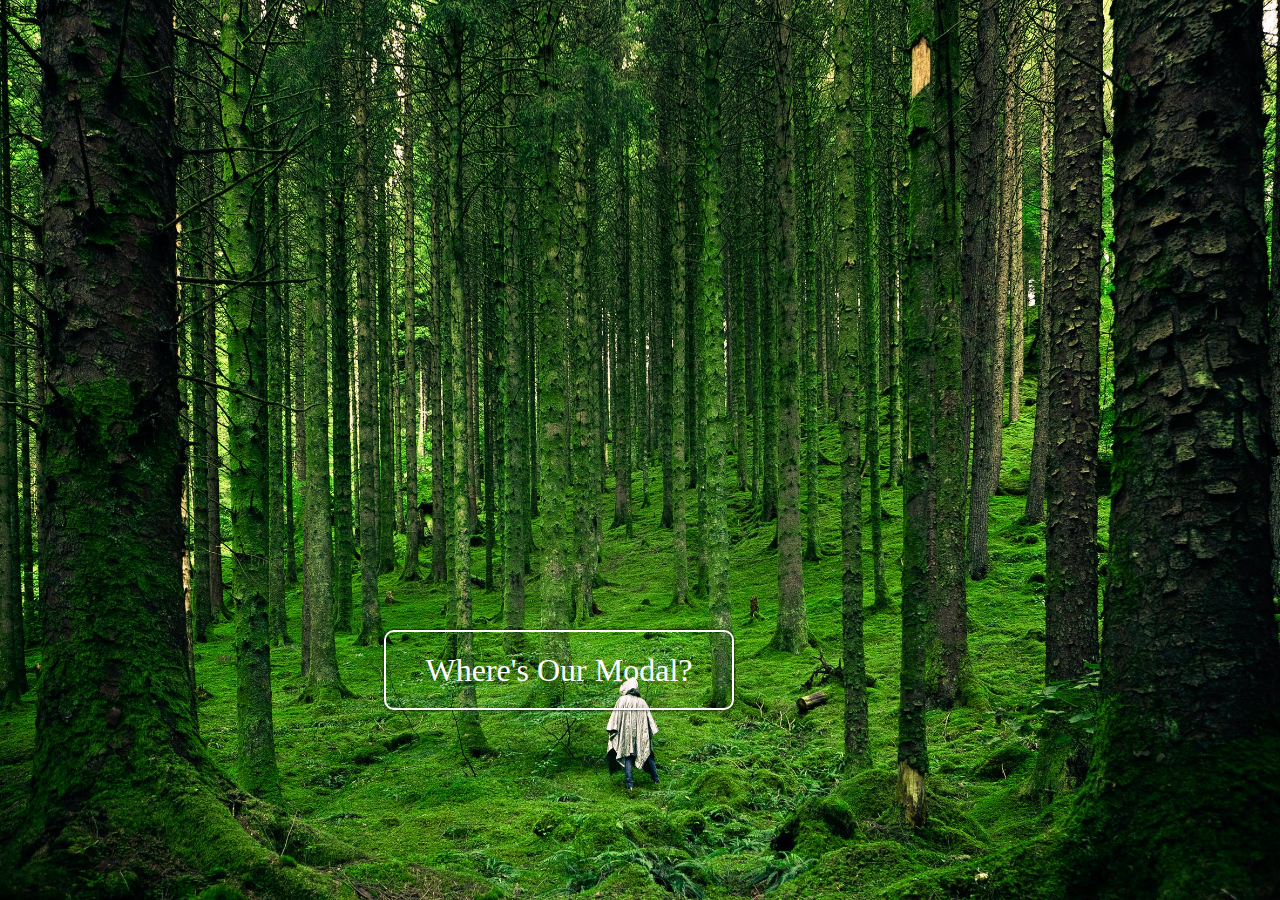
==== DOM manipulation + Projects/Project 2/index.html @ 57291677 "Started Project 2" ====
<!DOCTYPE html>
<html lang="en">
<head>
    <meta charset="UTF-8">
    <meta name="viewport" content="width=device-width, initial-scale=1.0">
    <title>Modal</title>
    <!-- STYLESHEET -->
    <link rel="stylesheet" href="style.css">
    <!-- GLOBAL FONT -->
    <link rel="preconnect" href="https://fonts.googleapis.com">
    <link rel="preconnect" href="https://fonts.gstatic.com" crossorigin>
    <link href="https://fonts.googleapis.com/css2?family=Roboto&display=swap" rel="stylesheet">
    <!-- FONT AWESOME LINK -->
    <link rel="stylesheet" href="https://cdnjs.cloudflare.com/ajax/libs/font-awesome/6.5.1/css/all.min.css" integrity="sha512-DTOQO9RWCH3ppGqcWaEA1BIZOC6xxalwEsw9c2QQeAIftl+Vegovlnee1c9QX4TctnWMn13TZye+giMm8e2LwA==" crossorigin="anonymous" referrerpolicy="no-referrer" />
</head>
<body>
    <button id="open-btn">
        <p>Where's Our Modal?</p>
    </button>

    <div class="modal-container">
        <div class="Modal">
            <p>Here I am!</p>
            <div class="close-btn">&times;</div>
        </div>
    </div>
    <!-- SCRIPT -->
    <script src="project-2.js"></script>
</body>
</html>
---- DOM manipulation + Projects/Project 2/style.css ----
*{
    margin:0;
    padding:0;
    box-sizing: border-box;
    font-family: 'Lato','sans-serif';
}

body{
    background: url(img/trees.jpg) no-repeat center center/cover;
    height: 100vh;
    position: relative;
}

#open-btn{
    position: absolute;
    top:70%;
    left:30%;
    width:350px;
    height:80px;
    font-size:2rem;
    background:transparent;
    color:#fff;
    border:2px solid #fff;
    border-radius:10px;
    padding:5px;
    box-shadow: 0 0 3px black;
}

#open-btn:hover{
    background-color: #fff;
    color:black;
}
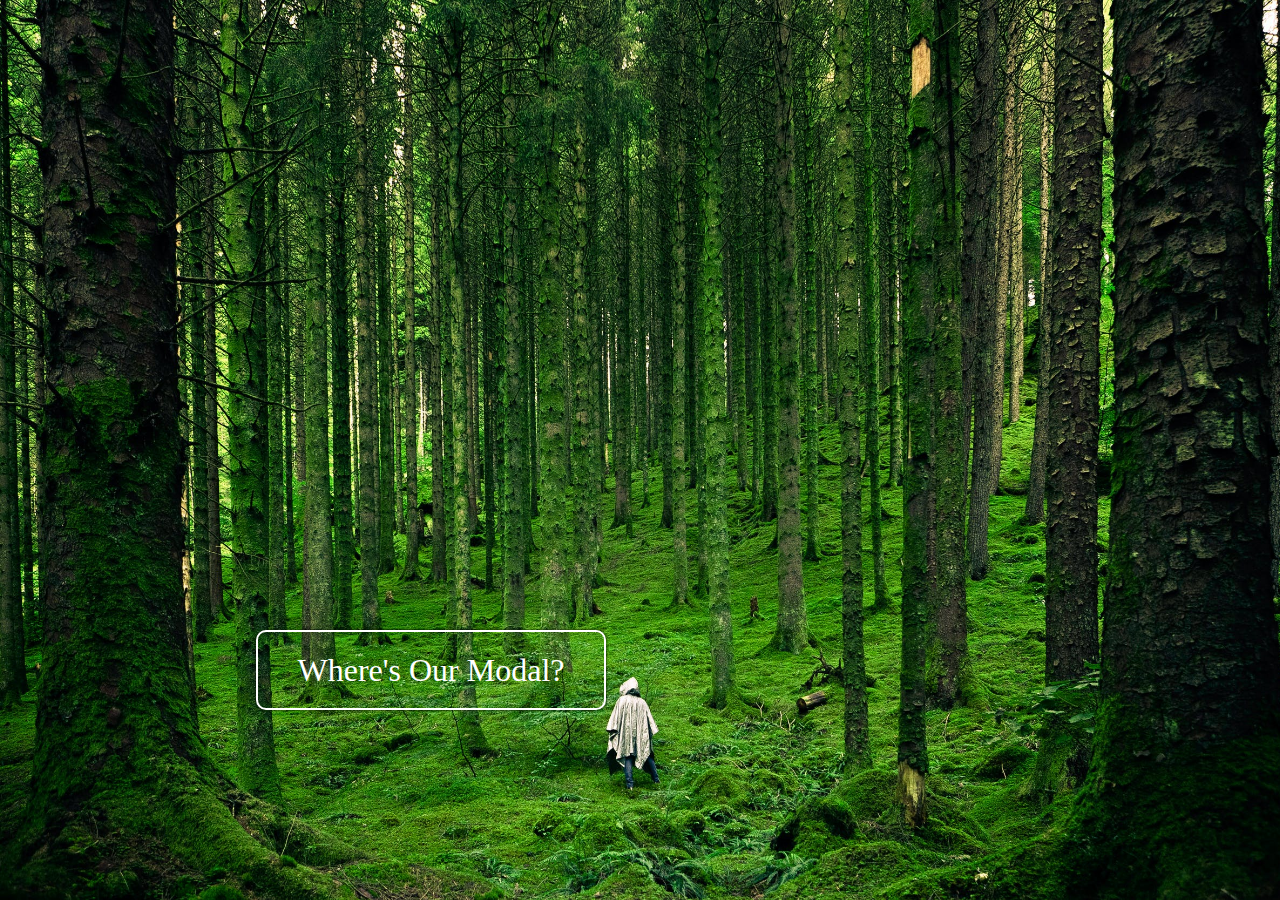
==== commit 157aa211: "Finished project 2" ====
--- a/DOM manipulation + Projects/Project 2/index.html
+++ b/DOM manipulation + Projects/Project 2/index.html
@@ -18,10 +18,10 @@
         <p>Where's Our Modal?</p>
     </button>
 
-    <div class="modal-container">
-        <div class="Modal">
+    <div id="modal-container">
+        <div id="modal">
             <p>Here I am!</p>
-            <div class="close-btn">&times;</div>
+            <div id="close-btn">&times;</div>
         </div>
     </div>
     <!-- SCRIPT -->
--- a/DOM manipulation + Projects/Project 2/style.css
+++ b/DOM manipulation + Projects/Project 2/style.css
@@ -14,7 +14,7 @@
 #open-btn{
     position: absolute;
     top:70%;
-    left:30%;
+    left:20%;
     width:350px;
     height:80px;
     font-size:2rem;
@@ -24,9 +24,63 @@
     border-radius:10px;
     padding:5px;
     box-shadow: 0 0 3px black;
+    transition: 0.5s;
 }
 
 #open-btn:hover{
     background-color: #fff;
     color:black;
-}+}
+
+#modal{
+    background-color: #fff;
+    color:black;
+    font-size: 1.5rem;
+    position:absolute;
+    top:50%;
+    left:50%;
+    /* Another way of centering elements without flex or grid */
+    transform: translate(-50%,-50%);
+    width:200px;
+    height:100px;
+    padding: 10px 20px;
+    border-radius: 5px;
+    display: flex;
+    justify-content: space-between;
+    align-items: center;
+    animation-name: animatemodal;
+    animation-duration: 0.4s;
+}
+
+#close-btn{
+    font-size:3rem;
+}
+
+#close-btn:hover{
+    cursor: pointer;
+    color: #ff0000;
+    font-size:3.2rem;
+}
+
+#modal-container{
+    display:none;
+    position:fixed;
+    top:0;
+    left:0;
+    width:100%;
+    height:100%;
+    z-index:1;
+    background-color: rgba(0,0,0,0.2);
+}
+
+@keyframes animatemodal{
+    from{
+        top: -300px;
+        opacity: 0;
+    }
+
+    to{
+        top:50%;
+        opacity:1;
+    }
+}
